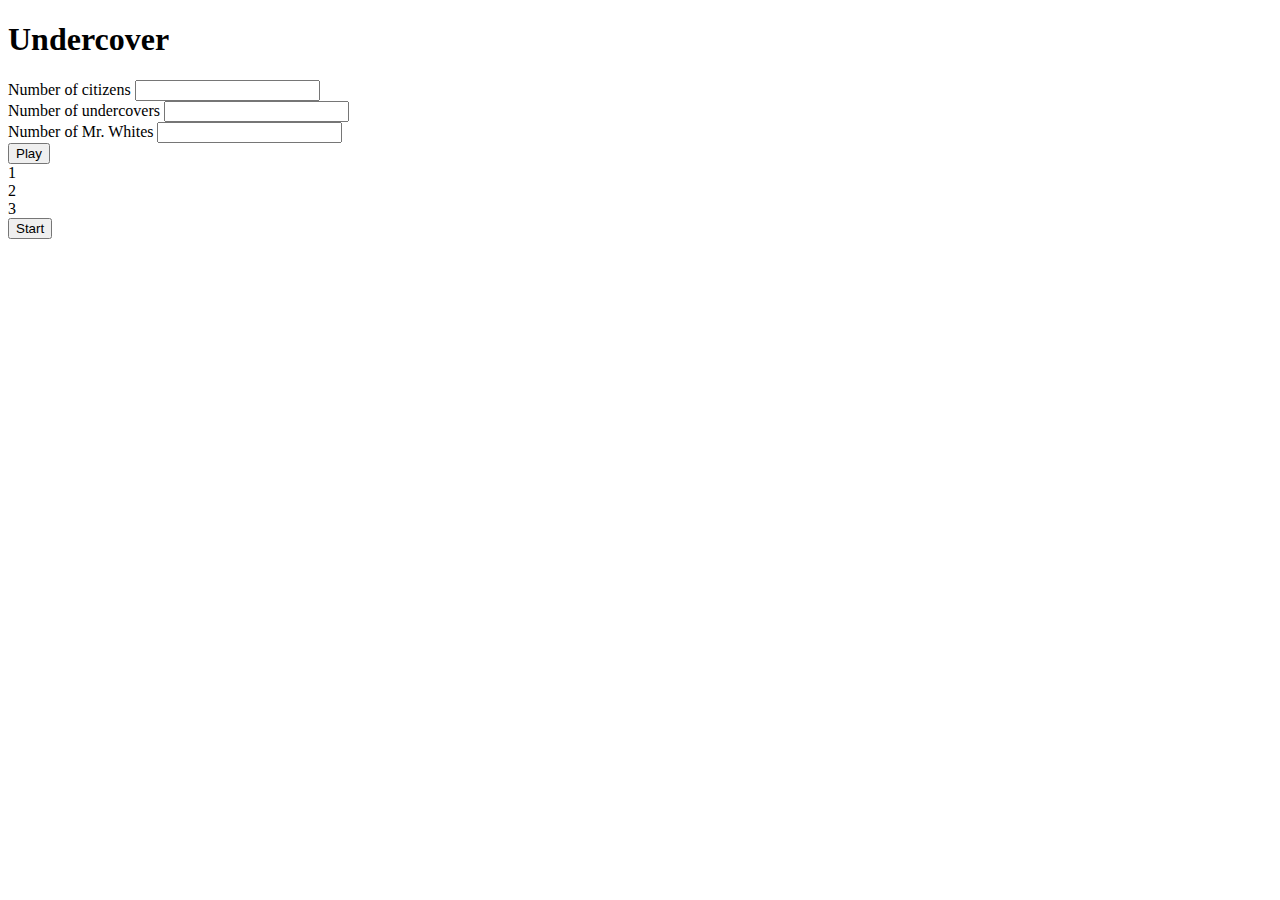
==== index.html @ 04be2a06 "first commit" ====
<!doctype html>
<html lang="en">

<head>
  <title>Undercover</title>
  <!-- Required meta tags -->
  <meta charset="utf-8" />
  <meta name="viewport" content="width=device-width, initial-scale=1, shrink-to-fit=no" />

  <!-- Bootstrap CSS v5.2.1 -->
  <link href="https://cdn.jsdelivr.net/npm/bootstrap@5.3.2/dist/css/bootstrap.min.css" rel="stylesheet"
    integrity="sha384-T3c6CoIi6uLrA9TneNEoa7RxnatzjcDSCmG1MXxSR1GAsXEV/Dwwykc2MPK8M2HN" crossorigin="anonymous" />
</head>

<body>
  <header>
    <!-- place navbar here -->
  </header>
  <main>

    <div class="container title text-center bg-dark-subtle rounded-2 mt-2">
      <h1 class="title font-monospace p-1">Undercover</h1>
    </div>

    <!-- Main container for input fields, buttons and player info -->
    <!-- Added mt-4 for spacing below title -->
    <div class="container play mt-3">

      <!-- ROW for the input fields -->
      <!-- g-3 adds gutters (spacing) between columns -->
      <div class="row g-3 mb-2">
        <div class="col-md"> <!-- Stacks on small, shares space on medium+ -->
          <label for="citizensInput" class="form-label">Number of citizens</label>
          <input required type="number" class="form-control" min="2" id="nbCitizens"/>
        </div>
        <div class="col-md">
          <label for="undercoversInput" class="form-label">Number of undercovers</label>
          <input required type="number" class="form-control" min="1" id="nbUnder"/>
        </div>
        <div class="col-md">
          <label for="mrWhitesInput" class="form-label">Number of Mr. Whites</label>
          <input required type="number" class="form-control" min="0" id="nbWhite"/>
        </div>
      </div>

      <!-- ROW for the Play button -->
      <div class="row mb-3">
        <div class="col d-grid">
          <button class="btn btn-primary" type="button" onclick="play(document.getElementById('nbCitizens').valueAsNumber + document.getElementById('nbUnder').valueAsNumber + document.getElementById('nbWhite').valueAsNumber)">
            Play
          </button>
        </div>
      </div>

      <!-- Player info section -->
      <div class="playerinfo bg-success-subtle rounded-2 mt-2 p-1">
        <div class="row g-3 mx-5 gap-1 text-center justify-content-evenly" id="playerInfoRow">
          <div class="col-sm text-bg-success rounded-3">1</div>
          <div class="col-sm bg-dark text-white rounded-3">2</div>
          <div class="col-sm bg-dark text-white rounded-3">3</div>
        </div>

        <div class="word text-center mt-2">
          <button class="btn btn-primary px-5">Start</button>
        </div>
      </div>
    </div><!-- End container play -->

  </main>
  <footer>
    <!-- place footer here -->
  </footer>
  <!-- Bootstrap JavaScript Libraries -->
  <script src="https://cdn.jsdelivr.net/npm/@popperjs/core@2.11.8/dist/umd/popper.min.js"
    integrity="sha384-I7E8VVD/ismYTF4hNIPjVp/Zjvgyol6VFvRkX/vR+Vc4jQkC+hVqc2pM8ODewa9r"
    crossorigin="anonymous"></script>

  <script src="https://cdn.jsdelivr.net/npm/bootstrap@5.3.2/dist/js/bootstrap.min.js"
    integrity="sha384-BBtl+eGJRgqQAUMxJ7pMwbEyER4l1g+O15P+16Ep7Q9Q+zqX6gSbd85u4mG4QzX+"
    crossorigin="anonymous"></script>

  <!-- Ensure this path is correct relative to your HTML file -->
  <script src="/main.js"></script>
</body>

</html>
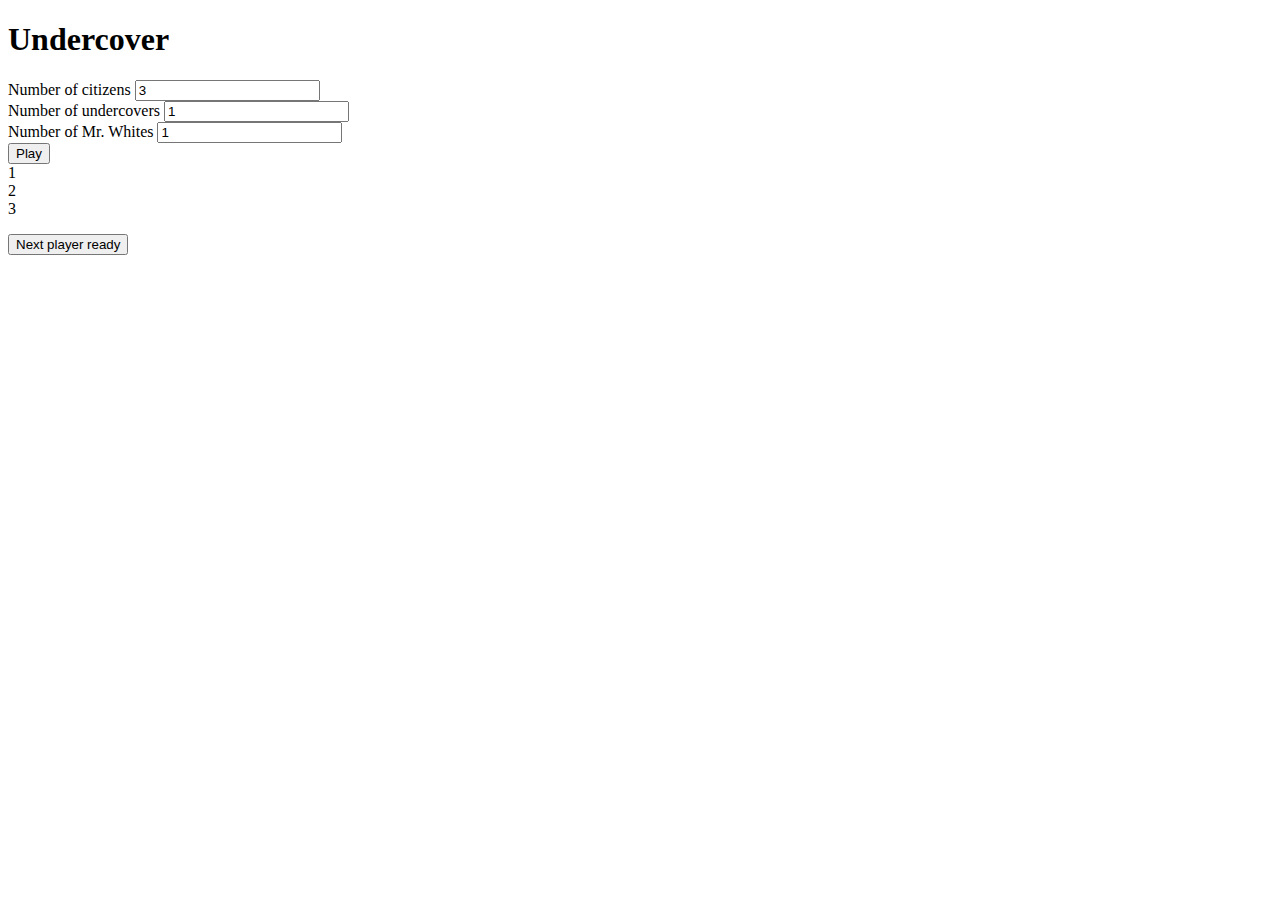
==== commit 816a13fa: "basic game functionality" ====
--- a/index.html
+++ b/index.html
@@ -12,7 +12,7 @@
     integrity="sha384-T3c6CoIi6uLrA9TneNEoa7RxnatzjcDSCmG1MXxSR1GAsXEV/Dwwykc2MPK8M2HN" crossorigin="anonymous" />
 </head>
 
-<body>
+<body class="text-black">
   <header>
     <!-- place navbar here -->
   </header>
@@ -31,22 +31,22 @@
       <div class="row g-3 mb-2">
         <div class="col-md"> <!-- Stacks on small, shares space on medium+ -->
           <label for="citizensInput" class="form-label">Number of citizens</label>
-          <input required type="number" class="form-control" min="2" id="nbCitizens"/>
+          <input required type="number" class="form-control" min="2" id="nbCitizens" value="3"/>
         </div>
         <div class="col-md">
           <label for="undercoversInput" class="form-label">Number of undercovers</label>
-          <input required type="number" class="form-control" min="1" id="nbUnder"/>
+          <input required type="number" class="form-control" min="1" id="nbUnder" value="1"/>
         </div>
         <div class="col-md">
           <label for="mrWhitesInput" class="form-label">Number of Mr. Whites</label>
-          <input required type="number" class="form-control" min="0" id="nbWhite"/>
+          <input required type="number" class="form-control" min="0" id="nbWhite" value="1"/>
         </div>
       </div>
 
       <!-- ROW for the Play button -->
       <div class="row mb-3">
         <div class="col d-grid">
-          <button class="btn btn-primary" type="button" onclick="play(document.getElementById('nbCitizens').valueAsNumber + document.getElementById('nbUnder').valueAsNumber + document.getElementById('nbWhite').valueAsNumber)">
+          <button class="btn btn-primary" type="button" onclick="play(document.getElementById('nbCitizens').valueAsNumber, document.getElementById('nbUnder').valueAsNumber, document.getElementById('nbWhite').valueAsNumber)">
             Play
           </button>
         </div>
@@ -60,11 +60,12 @@
           <div class="col-sm bg-dark text-white rounded-3">3</div>
         </div>
 
-        <div class="word text-center mt-2">
-          <button class="btn btn-primary px-5">Start</button>
+        <div class="word text-center mt-2 text-black" id="wordContainer">
+          <p class="my-2"></p>
+          <button class="btn btn-primary px-5" onclick="ready()">Next player ready</button>
         </div>
       </div>
-    </div><!-- End container play -->
+    </div>
 
   </main>
   <footer>
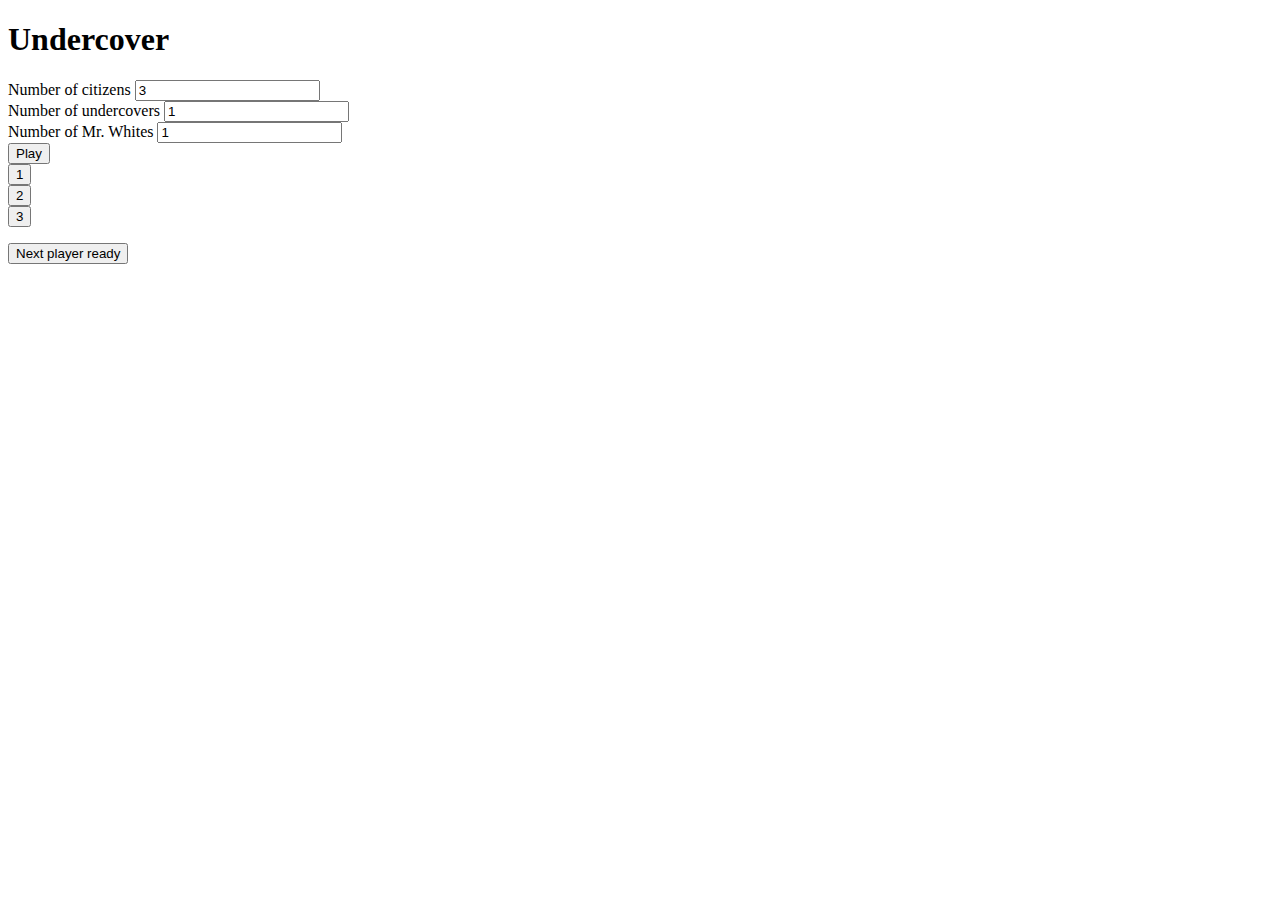
==== commit df9486d9: "Player numbers are now buttons" ====
--- a/index.html
+++ b/index.html
@@ -30,22 +30,22 @@
       <!-- g-3 adds gutters (spacing) between columns -->
       <div class="row g-3 mb-2">
         <div class="col-md"> <!-- Stacks on small, shares space on medium+ -->
-          <label for="citizensInput" class="form-label">Number of citizens</label>
+          <label class="form-label">Number of citizens</label>
           <input required type="number" class="form-control" min="2" id="nbCitizens" value="3"/>
         </div>
         <div class="col-md">
-          <label for="undercoversInput" class="form-label">Number of undercovers</label>
+          <label class="form-label">Number of undercovers</label>
           <input required type="number" class="form-control" min="1" id="nbUnder" value="1"/>
         </div>
         <div class="col-md">
-          <label for="mrWhitesInput" class="form-label">Number of Mr. Whites</label>
+          <label class="form-label">Number of Mr. Whites</label>
           <input required type="number" class="form-control" min="0" id="nbWhite" value="1"/>
         </div>
       </div>
 
       <!-- ROW for the Play button -->
       <div class="row mb-3">
-        <div class="col d-grid">
+        <div class="d-grid">
           <button class="btn btn-primary" type="button" onclick="play(document.getElementById('nbCitizens').valueAsNumber, document.getElementById('nbUnder').valueAsNumber, document.getElementById('nbWhite').valueAsNumber)">
             Play
           </button>
@@ -53,18 +53,30 @@
       </div>
 
       <!-- Player info section -->
-      <div class="playerinfo bg-success-subtle rounded-2 mt-2 p-1">
-        <div class="row g-3 mx-5 gap-1 text-center justify-content-evenly" id="playerInfoRow">
-          <div class="col-sm text-bg-success rounded-3">1</div>
-          <div class="col-sm bg-dark text-white rounded-3">2</div>
-          <div class="col-sm bg-dark text-white rounded-3">3</div>
+      <div class="playerinfo bg-success-subtle rounded-2 mt-2 p-1 text-center">
+        <div class="row g-3 mx-5 gap-1 justify-content-evenly" id="playerInfoRow">
+          <div class="col-sm d-grid p-0">
+            <button class="btn btn-sm btn-success p-0" onclick="clickPlayer(1)">1</button>
+          </div>
+          <div class="col-sm d-grid p-0">
+            <button class="btn btn-sm btn-dark p-0" onclick="clickPlayer(2)">2</button>
+          </div>
+          <div class="col-sm d-grid p-0">
+            <button class="btn btn-sm btn-dark p-0" onclick="clickPlayer(3)">3</button>
+          </div>
         </div>
 
-        <div class="word text-center mt-2 text-black" id="wordContainer">
+        <div class="word mt-2 text-black" id="wordContainer">
           <p class="my-2"></p>
           <button class="btn btn-primary px-5" onclick="ready()">Next player ready</button>
         </div>
+
+        <!-- button test -->
+        <!-- <div class="col-sm rounded-3 mt-2 d-grid">
+          <button class="btn btn-sm btn-success">1</button>
+        </div> -->
       </div>
+    
     </div>
 
   </main>
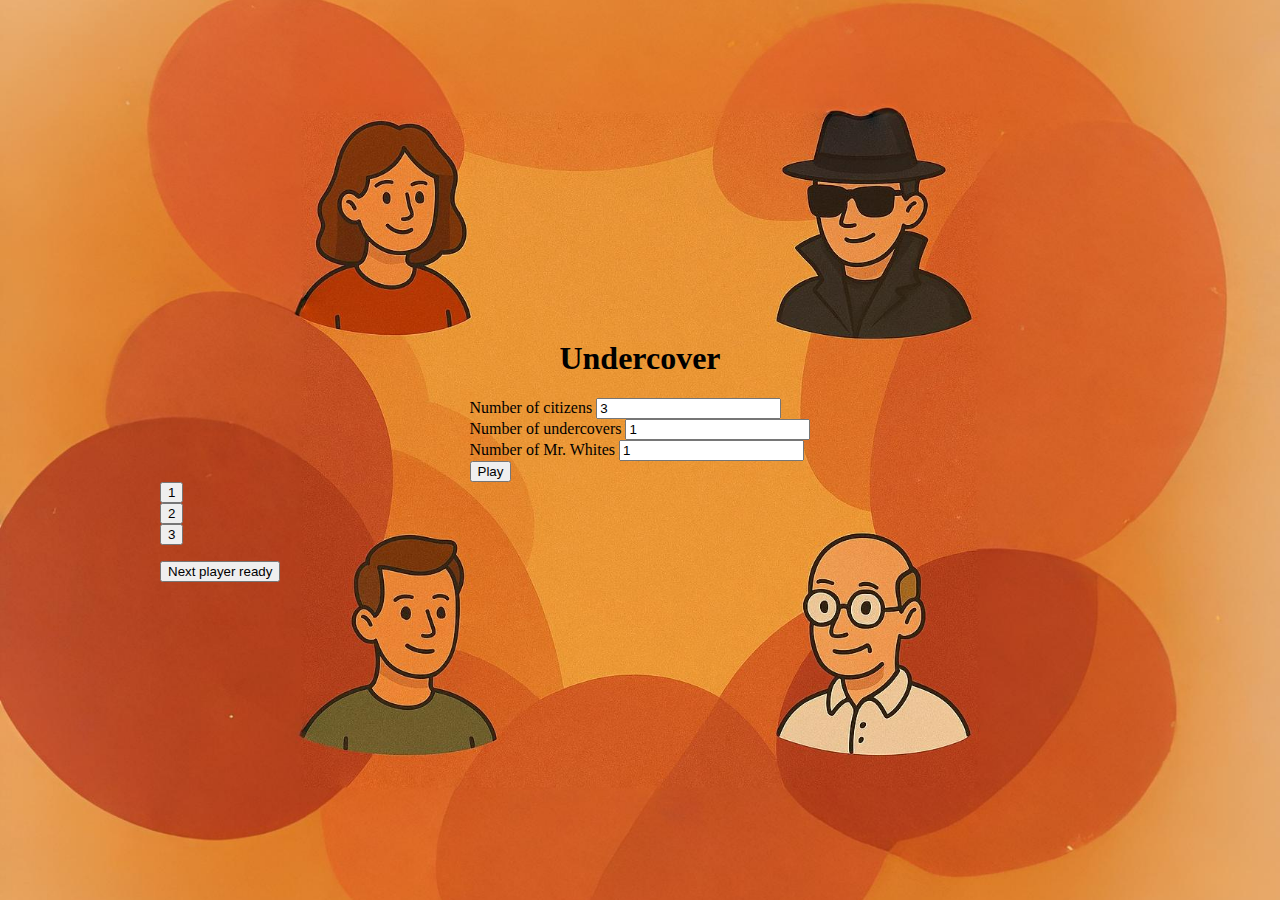
==== commit 314b3c0a: "New background" ====
--- a/index.html
+++ b/index.html
@@ -2,98 +2,98 @@
 <html lang="en">
 
 <head>
-  <title>Undercover</title>
-  <!-- Required meta tags -->
-  <meta charset="utf-8" />
-  <meta name="viewport" content="width=device-width, initial-scale=1, shrink-to-fit=no" />
+    <title>Undercover</title>
+    <!-- Required meta tags -->
+    <meta charset="utf-8" />
+    <meta name="viewport" content="width=device-width, initial-scale=1, shrink-to-fit=no" />
 
-  <!-- Bootstrap CSS v5.2.1 -->
-  <link href="https://cdn.jsdelivr.net/npm/bootstrap@5.3.2/dist/css/bootstrap.min.css" rel="stylesheet"
-    integrity="sha384-T3c6CoIi6uLrA9TneNEoa7RxnatzjcDSCmG1MXxSR1GAsXEV/Dwwykc2MPK8M2HN" crossorigin="anonymous" />
+    <!-- Bootstrap CSS v5.2.1 -->
+    <link href="https://cdn.jsdelivr.net/npm/bootstrap@5.3.2/dist/css/bootstrap.min.css" rel="stylesheet"
+          integrity="sha384-T3c6CoIi6uLrA9TneNEoa7RxnatzjcDSCmG1MXxSR1GAsXEV/Dwwykc2MPK8M2HN" crossorigin="anonymous" />
+    <link rel="stylesheet" href="style.css"/>
 </head>
 
-<body class="text-black">
-  <header>
+<body class="text-white">
+<header>
     <!-- place navbar here -->
-  </header>
-  <main>
+</header>
+<main>
 
-    <div class="container title text-center bg-dark-subtle rounded-2 mt-2">
-      <h1 class="title font-monospace p-1">Undercover</h1>
+
+    <!-- Container for entire page contents -->
+    <!-- Added mt-4 for spacing below title -->
+    <div class="play vertical-center">
+        <div class="container text-center mb-2 text-decoration-underline">
+            <h1 class="title font-monospace">Undercover</h1>
+        </div>
+
+        <!-- ROW for the input fields -->
+        <div id="inputsDiv">
+            <div class="row g-3 mb-2">
+                <div class="col-md"> <!-- Stacks on small, shares space on medium+ -->
+                    <label for="nbCitizens" class="form-label">Number of citizens</label>
+                    <input required type="number" class="form-control" min="2" id="nbCitizens" value="3"/>
+                </div>
+                <div class="col-md">
+                    <label for="nbUnder" class="form-label">Number of undercovers</label>
+                    <input required type="number" class="form-control" min="1" id="nbUnder" value="1"/>
+                </div>
+                <div class="col-md">
+                    <label for="nbWhite" class="form-label">Number of Mr. Whites</label>
+                    <input required type="number" class="form-control" min="0" id="nbWhite" value="1"/>
+                </div>
+
+
+            </div>
+
+            <!-- ROW for the Play button -->
+            <div class="row mb-3">
+                <div class="d-grid">
+                    <button class="btn btn-primary" type="button" onclick="play(document.getElementById('nbCitizens').valueAsNumber, document.getElementById('nbUnder').valueAsNumber, document.getElementById('nbWhite').valueAsNumber)">
+                        Play
+                    </button>
+                </div>
+            </div>
+        </div>
+
+            <!-- Player info section -->
+        <div id="gameDiv">
+            <div class="playerinfo bg-success-subtle rounded-2 mt-2 p-3 text-center d-none" id="playerInfo">
+                <div class="row gap-1 mx-2 justify-content-evenly" id="playerInfoRow">
+                    <div class="col-sm d-grid p-0">
+                        <button class="btn btn-sm btn-success p-2" onclick="clickPlayer(1)">1</button>
+                    </div>
+                    <div class="col-sm d-grid p-0">
+                        <button class="btn btn-sm btn-dark p-2" onclick="clickPlayer(2)">2</button>
+                    </div>
+                    <div class="col-sm d-grid p-0">
+                        <button class="btn btn-sm btn-dark p-2" onclick="clickPlayer(3)">3</button>
+                    </div>
+                </div>
+
+                <div class="word mt-2 text-black" id="wordContainer">
+                    <p class="my-2"></p>
+                    <button class="btn btn-warning px-5" onclick="ready()">Next player ready</button>
+                </div>
+            </div>
+        </div>
     </div>
 
-    <!-- Main container for input fields, buttons and player info -->
-    <!-- Added mt-4 for spacing below title -->
-    <div class="container play mt-3">
+</main>
+<footer>
+    <!-- place footer here -->
+</footer>
+<!-- Bootstrap JavaScript Libraries -->
+<script src="https://cdn.jsdelivr.net/npm/@popperjs/core@2.11.8/dist/umd/popper.min.js"
+        integrity="sha384-I7E8VVD/ismYTF4hNIPjVp/Zjvgyol6VFvRkX/vR+Vc4jQkC+hVqc2pM8ODewa9r"
+        crossorigin="anonymous"></script>
 
-      <!-- ROW for the input fields -->
-      <!-- g-3 adds gutters (spacing) between columns -->
-      <div class="row g-3 mb-2">
-        <div class="col-md"> <!-- Stacks on small, shares space on medium+ -->
-          <label class="form-label">Number of citizens</label>
-          <input required type="number" class="form-control" min="2" id="nbCitizens" value="3"/>
-        </div>
-        <div class="col-md">
-          <label class="form-label">Number of undercovers</label>
-          <input required type="number" class="form-control" min="1" id="nbUnder" value="1"/>
-        </div>
-        <div class="col-md">
-          <label class="form-label">Number of Mr. Whites</label>
-          <input required type="number" class="form-control" min="0" id="nbWhite" value="1"/>
-        </div>
-      </div>
+<script src="https://cdn.jsdelivr.net/npm/bootstrap@5.3.2/dist/js/bootstrap.min.js"
+        integrity="sha384-BBtl+eGJRgqQAUMxJ7pMwbEyER4l1g+O15P+16Ep7Q9Q+zqX6gSbd85u4mG4QzX+"
+        crossorigin="anonymous"></script>
 
-      <!-- ROW for the Play button -->
-      <div class="row mb-3">
-        <div class="d-grid">
-          <button class="btn btn-primary" type="button" onclick="play(document.getElementById('nbCitizens').valueAsNumber, document.getElementById('nbUnder').valueAsNumber, document.getElementById('nbWhite').valueAsNumber)">
-            Play
-          </button>
-        </div>
-      </div>
-
-      <!-- Player info section -->
-      <div class="playerinfo bg-success-subtle rounded-2 mt-2 p-1 text-center">
-        <div class="row g-3 mx-5 gap-1 justify-content-evenly" id="playerInfoRow">
-          <div class="col-sm d-grid p-0">
-            <button class="btn btn-sm btn-success p-0" onclick="clickPlayer(1)">1</button>
-          </div>
-          <div class="col-sm d-grid p-0">
-            <button class="btn btn-sm btn-dark p-0" onclick="clickPlayer(2)">2</button>
-          </div>
-          <div class="col-sm d-grid p-0">
-            <button class="btn btn-sm btn-dark p-0" onclick="clickPlayer(3)">3</button>
-          </div>
-        </div>
-
-        <div class="word mt-2 text-black" id="wordContainer">
-          <p class="my-2"></p>
-          <button class="btn btn-primary px-5" onclick="ready()">Next player ready</button>
-        </div>
-
-        <!-- button test -->
-        <!-- <div class="col-sm rounded-3 mt-2 d-grid">
-          <button class="btn btn-sm btn-success">1</button>
-        </div> -->
-      </div>
-    
-    </div>
-
-  </main>
-  <footer>
-    <!-- place footer here -->
-  </footer>
-  <!-- Bootstrap JavaScript Libraries -->
-  <script src="https://cdn.jsdelivr.net/npm/@popperjs/core@2.11.8/dist/umd/popper.min.js"
-    integrity="sha384-I7E8VVD/ismYTF4hNIPjVp/Zjvgyol6VFvRkX/vR+Vc4jQkC+hVqc2pM8ODewa9r"
-    crossorigin="anonymous"></script>
-
-  <script src="https://cdn.jsdelivr.net/npm/bootstrap@5.3.2/dist/js/bootstrap.min.js"
-    integrity="sha384-BBtl+eGJRgqQAUMxJ7pMwbEyER4l1g+O15P+16Ep7Q9Q+zqX6gSbd85u4mG4QzX+"
-    crossorigin="anonymous"></script>
-
-  <!-- Ensure this path is correct relative to your HTML file -->
-  <script src="/main.js"></script>
+<!-- Ensure this path is correct relative to your HTML file -->
+<script src="main.js"></script>
 </body>
 
 </html>--- a/style.css
+++ b/style.css
@@ -0,0 +1,36 @@
+.vertical-center {
+    min-height: 100%;  /* Fallback for browsers do NOT support vh unit */
+    min-height: 100vh; /* These two lines are counted as one :-)       */
+
+    display: flex;
+    align-items: center;     /* Centers horizontally when flex-direction is column */
+    justify-content: center; /* Centers vertically when flex-direction is column */
+    flex-direction: column;
+}
+
+body {
+    background-image: url('bg_img2.jpg');
+    background-size: cover; /* Ensures the image covers the entire element */
+    background-position: center;
+    background-repeat: no-repeat;
+    background-attachment: fixed;
+    margin: 0;
+    padding: 0;
+    height: 100%; /* Ensure body takes full height */
+}
+
+html {
+    height: 100%; /* Ensure html takes full height */
+    overflow: hidden;
+}
+
+#gameDiv {
+    width: 75%;
+}
+
+/* Mobile styles - match Bootstrap md breakpoint (768px) */
+@media (max-width: 767.98px) {
+    #gameDiv {
+        width: 100%;
+    }
+}